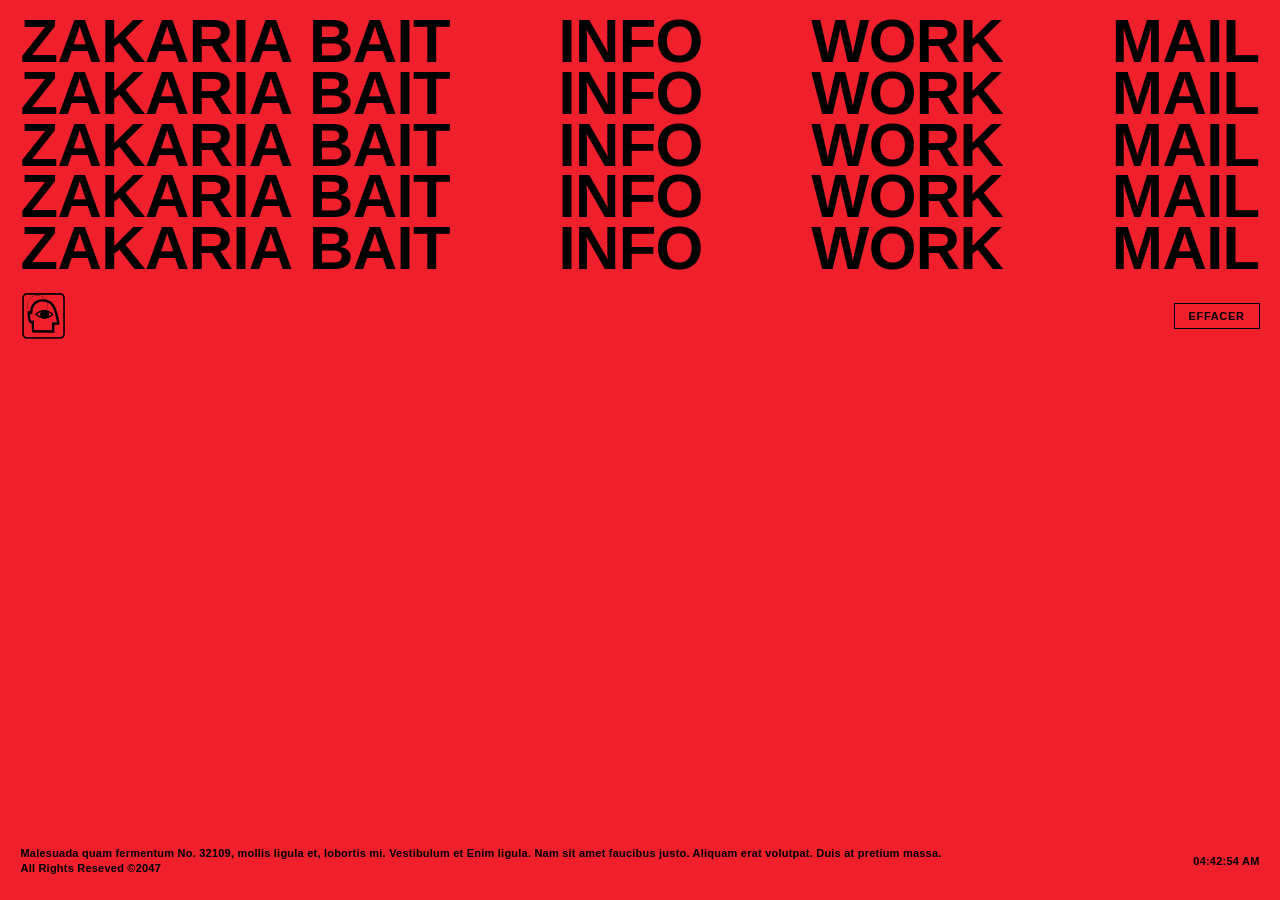
==== index.html @ ad9cece0 "Speed up the entrance animation on the index page" ====
<!DOCTYPE html>
<html lang="fr">
<head>
  <link rel="icon" type="image/png" href="favicon.png">
  <meta charset="UTF-8">
  <meta name="viewport" content="width=device-width, initial-scale=1.0">
  <title>ZAKARIA BAIT</title>

  <!-- Import officiel de la typographie Monument Extended -->
  <link href="https://fonts.cdnfonts.com/css/monument-extended" rel="stylesheet">

  <style>
    :root {
      --site-red: #ef202b;
      --site-black: #000000;
      --bg-color: var(--site-red);
      --text-color: var(--site-black);
    }

    * {
      box-sizing: border-box;
      margin: 0;
      padding: 0;
    }

    html, body {
      width: 100%;
      height: 100%;
      background-color: var(--bg-color);
      color: var(--text-color);
      font-family: 'Monument Extended', -apple-system, sans-serif;
      font-weight: 800;
      overflow-x: hidden;
      transition: background-color 0.25s ease, color 0.25s ease;
    }

    a {
      color: inherit;
      text-decoration: none;
      transition: opacity 0.15s ease;
    }
    a:hover {
      opacity: 0.75;
    }

    /* Conteneur principal */
    .site-wrapper {
      padding: 1.2vw 1.6vw;
      display: flex;
      flex-direction: column;
      min-height: 100vh;
      position: relative;
      z-index: 2;
    }

    /* Bloc des 5 lignes géantes */
    #hero-title-block {
      width: 100%;
      display: flex;
      flex-direction: column;
      user-select: none;
    }

    .hero-row {
      display: flex;
      justify-content: space-between;
      align-items: baseline;
      width: 100%;
      white-space: nowrap;
      font-size: clamp(1.4rem, 4.8vw, 7.5rem);
      line-height: 0.84; /* Interlignage ultra-serré */
      letter-spacing: -0.01em;
      text-transform: uppercase;
    }

    .name-wrapper {
      display: inline-flex;
    }

    /* Barre intermédiaire : Logo à gauche & Bouton Effacer à droite */
    .controls-bar {
      display: flex;
      justify-content: space-between;
      align-items: center;
      margin-top: 1.2rem;
      width: 100%;
    }

    /* Bouton Logo interactif */
    #themeToggleBtn {
      width: 46px;
      height: 46px;
      border: none;
      display: flex;
      align-items: center;
      justify-content: center;
      cursor: pointer;
      background: transparent;
      transition: transform 0.2s ease, opacity 0.2s ease;
      -webkit-tap-highlight-color: transparent;
    }
    #themeToggleBtn img {
      width: 100%;
      height: 100%;
      object-fit: contain;
      display: block;
      transition: filter 0.25s ease;
    }
    #themeToggleBtn:hover {
      transform: scale(1.05);
      opacity: 0.85;
    }
    #themeToggleBtn:active {
      transform: scale(0.95);
    }

    /* Bouton EFFACER */
    #clearDrawBtn {
      background: transparent;
      border: 1.5px solid currentColor;
      color: inherit;
      font-family: inherit;
      font-size: 11px;
      font-weight: 800;
      text-transform: uppercase;
      letter-spacing: 0.06em;
      padding: 6px 14px;
      cursor: pointer;
      transition: opacity 0.2s, background-color 0.2s;
    }
    #clearDrawBtn:hover {
      background: rgba(0, 0, 0, 0.08);
    }

    /* Canvas pour le tracé infini */
    #drawingCanvas {
      position: fixed;
      top: 0;
      left: 0;
      width: 100vw;
      height: 100vh;
      pointer-events: none;
      z-index: 1;
    }

    /* Pied de page (Footer) */
    .site-footer {
      margin-top: auto;
      display: flex;
      justify-content: space-between;
      align-items: center;
      font-size: 11px;
      font-weight: 700;
      letter-spacing: 0.02em;
      padding: 1.5rem 0 0.5rem 0;
      user-select: none;
      opacity: 0.95;
    }
    .footer-left {
      max-width: 75%;
      line-height: 1.4;
    }
    .footer-clock {
      font-variant-numeric: tabular-nums;
      white-space: nowrap;
    }

    /* Thème inversé (Noir ⇄ Rouge) */
    body.is-inverted {
      background-color: var(--site-black) !important;
      color: var(--site-red) !important;
    }
    body.is-inverted #clearDrawBtn:hover {
      background: rgba(239, 32, 43, 0.15);
    }
    /* Magie CSS : on transforme le logo noir en rouge lors de l'inversion du thème */
    body.is-inverted #themeToggleBtn img {
      filter: invert(24%) sepia(99%) saturate(7404%) hue-rotate(352deg) brightness(101%) contrast(92%);
    }

    /* ----------- RESPONSIVE MOBILE ----------- */
    @media (max-width: 768px) {
      .site-wrapper {
        padding: 4vw;
      }
      
      /* Cacher toutes les lignes sauf la première */
      #hero-title-block .hero-row:not(:first-child) {
        display: none;
      }

      /* Transformer la première ligne en colonne géante */
      #hero-title-block .hero-row:first-child {
        flex-direction: column;
        align-items: center;
        font-size: 15vw; /* Taille massive adaptée à l'écran mobile */
        line-height: 0.88;
      }

      /* Séparer ZAKARIA et BAIT sur deux lignes */
      .name-wrapper {
        flex-direction: column;
        align-items: center;
        width: 100%;
      }
      /* On cache l'espace utilisé sur ordinateur */
      .desktop-space {
        display: none;
      }

      .controls-bar {
        margin-top: 1.5rem;
      }

      .site-footer {
        flex-direction: column;
        align-items: flex-start;
        gap: 1rem;
        padding: 1rem 0;
      }
      .footer-left {
        max-width: 100%;
      }
    }
  
    /* --- ANIMATION D'ENTRÉE ÉLÉGANTE --- */
    @keyframes revealUp {
      0% {
        opacity: 0;
        transform: translateY(30px);
      }
      100% {
        opacity: 1;
        transform: translateY(0);
      }
    }
    @keyframes fadeIn {
      0% { opacity: 0; }
      100% { opacity: 1; }
    }

    #hero-title-block .hero-row {
      opacity: 0;
      animation: revealUp 0.8s cubic-bezier(0.16, 1, 0.3, 1) forwards;
    }
    
    #hero-title-block .hero-row:nth-child(1) { animation-delay: 0.05s; }
    #hero-title-block .hero-row:nth-child(2) { animation-delay: 0.1s; }
    #hero-title-block .hero-row:nth-child(3) { animation-delay: 0.15s; }
    #hero-title-block .hero-row:nth-child(4) { animation-delay: 0.2s; }
    #hero-title-block .hero-row:nth-child(5) { animation-delay: 0.25s; }

    .controls-bar, .site-footer {
      opacity: 0;
      animation: fadeIn 1s ease forwards;
      animation-delay: 0.35s;
    }

  </style>
</head>
<body>

  <!-- Canvas du trait infini -->
  <canvas id="drawingCanvas"></canvas>

  <div class="site-wrapper">

    <!-- Les 5 lignes étirées d'un bord à l'autre (seule la première est visible sur mobile) -->
    <div id="hero-title-block">
      <div class="hero-row">
        <div class="name-wrapper"><span>ZAKARIA</span><span class="desktop-space">&nbsp;</span><span>BAIT</span></div>
        <a href="info.html">INFO</a>
        <a href="work.html">WORK</a>
        <a href="mailto:zakaria-bait@outlook.com">MAIL</a>
      </div>
      <div class="hero-row">
        <div class="name-wrapper"><span>ZAKARIA</span><span class="desktop-space">&nbsp;</span><span>BAIT</span></div>
        <a href="info.html">INFO</a>
        <a href="work.html">WORK</a>
        <a href="mailto:zakaria-bait@outlook.com">MAIL</a>
      </div>
      <div class="hero-row">
        <div class="name-wrapper"><span>ZAKARIA</span><span class="desktop-space">&nbsp;</span><span>BAIT</span></div>
        <a href="info.html">INFO</a>
        <a href="work.html">WORK</a>
        <a href="mailto:zakaria-bait@outlook.com">MAIL</a>
      </div>
      <div class="hero-row">
        <div class="name-wrapper"><span>ZAKARIA</span><span class="desktop-space">&nbsp;</span><span>BAIT</span></div>
        <a href="info.html">INFO</a>
        <a href="work.html">WORK</a>
        <a href="mailto:zakaria-bait@outlook.com">MAIL</a>
      </div>
      <div class="hero-row">
        <div class="name-wrapper"><span>ZAKARIA</span><span class="desktop-space">&nbsp;</span><span>BAIT</span></div>
        <a href="info.html">INFO</a>
        <a href="work.html">WORK</a>
        <a href="mailto:zakaria-bait@outlook.com">MAIL</a>
      </div>
    </div>

    <!-- Barre sous le texte avec le Logo et le bouton Effacer -->
    <div class="controls-bar" id="controlsBar">
      <div id="themeToggleBtn" title="Inverser les couleurs">
        <img src="logo.png" alt="Logo Zakaria Bait">
      </div>
      <button id="clearDrawBtn">EFFACER</button>
    </div>

    <!-- Espace libre pour le dessin (le curseur trace ici) -->

    <!-- Pied de page avec mentions et horloge temps réel -->
    <footer class="site-footer">
      <div class="footer-left">
        Malesuada quam fermentum No. 32109, mollis ligula et, lobortis mi. Vestibulum et Enim ligula. Nam sit amet faucibus justo. Aliquam erat volutpat. Duis at pretium massa. All Rights Reseved ©2047
      </div>
      <div class="footer-clock" id="liveClock">--:--:-- --</div>
    </footer>

  </div>

  <script>
  (function() {
    const canvas = document.getElementById('drawingCanvas');
    const ctx = canvas.getContext('2d');
    const textFrame = document.getElementById('hero-title-block');
    const clearBtn = document.getElementById('clearDrawBtn');
    const toggleBtn = document.getElementById('themeToggleBtn');
    const clockEl = document.getElementById('liveClock');

    let isInverted = false;
    let currentStrokeColor = '#000000';

    // 1. Horloge en direct
    function updateClock() {
      const now = new Date();
      let hours = now.getHours();
      const minutes = String(now.getMinutes()).padStart(2, '0');
      const seconds = String(now.getSeconds()).padStart(2, '0');
      const ampm = hours >= 12 ? 'PM' : 'AM';
      hours = hours % 12;
      hours = hours ? String(hours).padStart(2, '0') : '12';
      clockEl.textContent = `${hours}:${minutes}:${seconds} ${ampm}`;
    }
    updateClock();
    setInterval(updateClock, 1000);

    // 2. Gestion de la résolution Retina pour le dessin
    function resizeCanvas() {
      const dpr = window.devicePixelRatio || 1;
      canvas.width = window.innerWidth * dpr;
      canvas.height = window.innerHeight * dpr;
      ctx.scale(dpr, dpr);
      
      ctx.strokeStyle = currentStrokeColor;
      ctx.lineWidth = 2.8;
      ctx.lineCap = 'round';
      ctx.lineJoin = 'round';
    }

    resizeCanvas();
    window.addEventListener('resize', resizeCanvas);

    // 3. Inversion des couleurs au clic sur le logo
    if (toggleBtn) {
      toggleBtn.addEventListener('click', function(e) {
        e.stopPropagation();
        isInverted = !isInverted;

        if (isInverted) {
          document.body.classList.add('is-inverted');
          currentStrokeColor = '#ef202b'; // Le trait devient rouge
        } else {
          document.body.classList.remove('is-inverted');
          currentStrokeColor = '#000000'; // Le trait redevient noir
        }

        ctx.strokeStyle = currentStrokeColor;
      });
    }

    // 4. Dessin au curseur (Fonctionne à la souris et au tactile)
    let lastX = null;
    let lastY = null;

    function handleDraw(x, y) {
      if (!textFrame) return;

      const rect = textFrame.getBoundingClientRect();
      
      // On vérifie si la position est sur le texte
      const isInsideText = (
        x >= rect.left &&
        x <= rect.right &&
        y >= rect.top &&
        y <= rect.bottom
      );

      // On permet de dessiner seulement là où il n'y a pas le grand bloc de texte
      if (!isInsideText) {
        if (lastX === null) {
          lastX = x;
          lastY = y;
        }
        ctx.strokeStyle = currentStrokeColor;
        ctx.beginPath();
        ctx.moveTo(lastX, lastY);
        ctx.lineTo(x, y);
        ctx.stroke();

        lastX = x;
        lastY = y;
      } else {
        lastX = null;
        lastY = null;
      }
    }

    window.addEventListener('pointermove', function(e) {
      handleDraw(e.clientX, e.clientY);
    });
    
    // Ajout du support pour les écrans tactiles (mobiles)
    window.addEventListener('touchmove', function(e) {
      handleDraw(e.touches[0].clientX, e.touches[0].clientY);
    }, { passive: true });

    window.addEventListener('pointerup', () => { lastX = null; lastY = null; });
    window.addEventListener('pointerleave', () => { lastX = null; lastY = null; });
    window.addEventListener('touchend', () => { lastX = null; lastY = null; });

    // 5. Bouton EFFACER
    clearBtn.addEventListener('click', function() {
      const dpr = window.devicePixelRatio || 1;
      ctx.clearRect(0, 0, canvas.width / dpr, canvas.height / dpr);
    });
  })();
  </script>
</body>
</html>
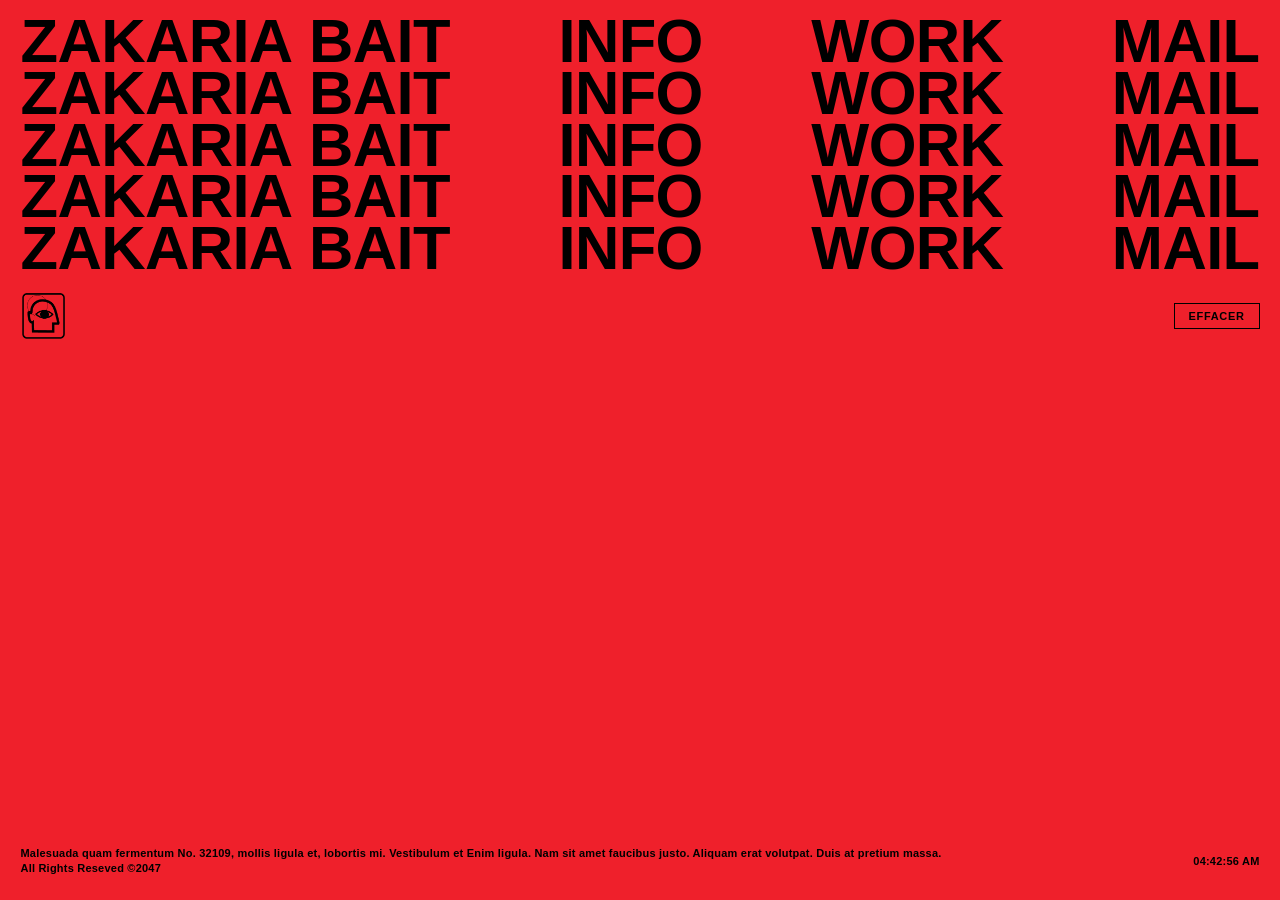
==== commit ede01bac: "Set entrance animation duration to 1.7s on index page" ====
--- a/index.html
+++ b/index.html
@@ -241,19 +241,19 @@
 
     #hero-title-block .hero-row {
       opacity: 0;
-      animation: revealUp 0.8s cubic-bezier(0.16, 1, 0.3, 1) forwards;
+      animation: revealUp 1.7s cubic-bezier(0.16, 1, 0.3, 1) forwards;
     }
     
-    #hero-title-block .hero-row:nth-child(1) { animation-delay: 0.05s; }
-    #hero-title-block .hero-row:nth-child(2) { animation-delay: 0.1s; }
-    #hero-title-block .hero-row:nth-child(3) { animation-delay: 0.15s; }
-    #hero-title-block .hero-row:nth-child(4) { animation-delay: 0.2s; }
-    #hero-title-block .hero-row:nth-child(5) { animation-delay: 0.25s; }
+    #hero-title-block .hero-row:nth-child(1) { animation-delay: 0.4s; }
+    #hero-title-block .hero-row:nth-child(2) { animation-delay: 0.4s; }
+    #hero-title-block .hero-row:nth-child(3) { animation-delay: 0.3s; }
+    #hero-title-block .hero-row:nth-child(4) { animation-delay: 0.4s; }
+    #hero-title-block .hero-row:nth-child(5) { animation-delay: 0.5s; }
 
     .controls-bar, .site-footer {
       opacity: 0;
-      animation: fadeIn 1s ease forwards;
-      animation-delay: 0.35s;
+      animation: fadeIn 1.5s ease forwards;
+      animation-delay: 1s;
     }
 
   </style>
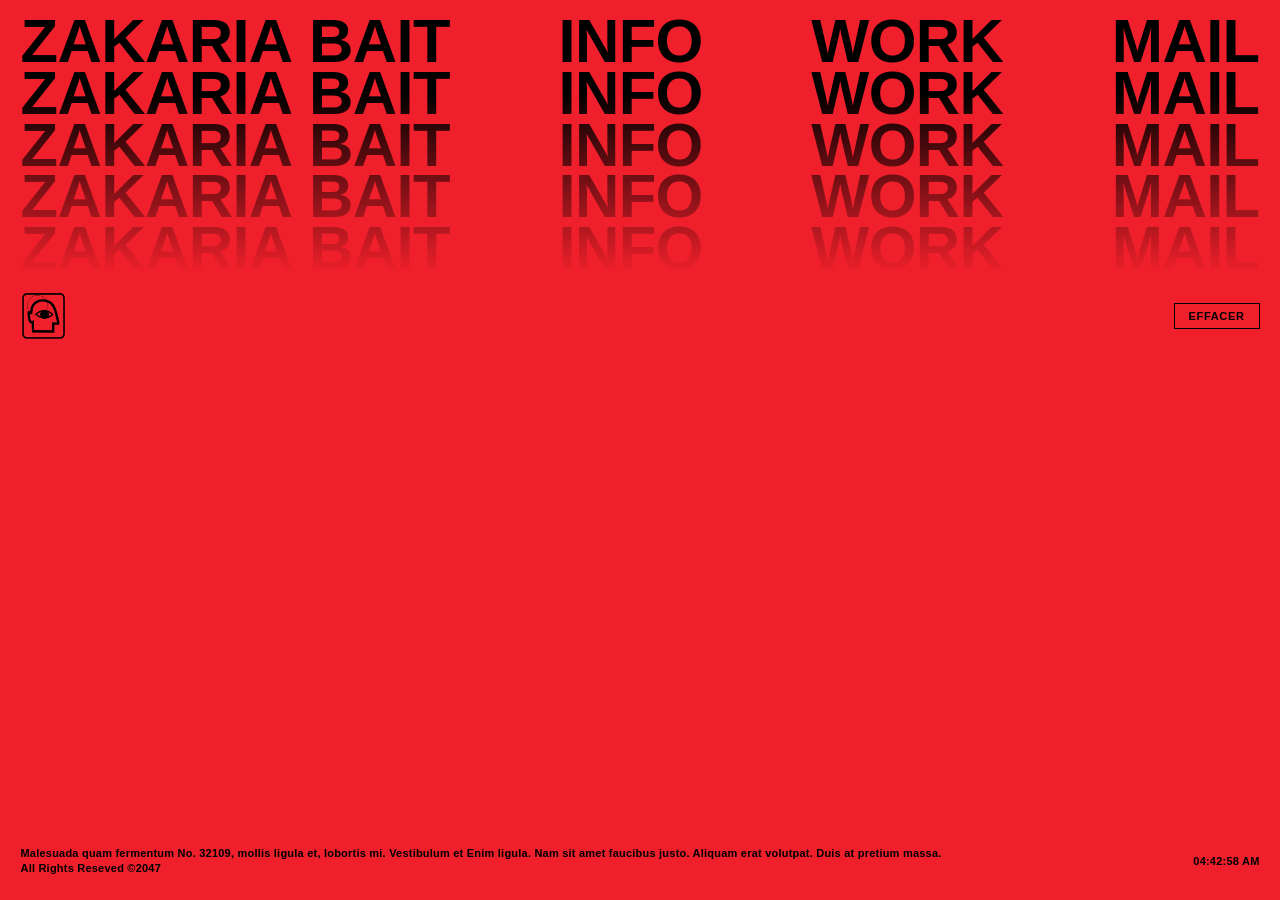
==== commit 9268d1e3: "Set animation duration to 1.9s and add a top-to-bottom fade gradient (opacity mask) on the hero text" ====
--- a/index.html
+++ b/index.html
@@ -59,6 +59,8 @@
       display: flex;
       flex-direction: column;
       user-select: none;
+      -webkit-mask-image: linear-gradient(to bottom, black 30%, transparent 100%);
+      mask-image: linear-gradient(to bottom, black 30%, transparent 100%);
     }
 
     .hero-row {
@@ -184,6 +186,11 @@
         padding: 4vw;
       }
       
+      
+      #hero-title-block {
+        -webkit-mask-image: none !important;
+        mask-image: none !important;
+      }
       /* Cacher toutes les lignes sauf la première */
       #hero-title-block .hero-row:not(:first-child) {
         display: none;
@@ -241,11 +248,11 @@
 
     #hero-title-block .hero-row {
       opacity: 0;
-      animation: revealUp 1.7s cubic-bezier(0.16, 1, 0.3, 1) forwards;
+      animation: revealUp 1.9s cubic-bezier(0.16, 1, 0.3, 1) forwards;
     }
     
-    #hero-title-block .hero-row:nth-child(1) { animation-delay: 0.4s; }
-    #hero-title-block .hero-row:nth-child(2) { animation-delay: 0.4s; }
+    #hero-title-block .hero-row:nth-child(1) { animation-delay: 0.1s; }
+    #hero-title-block .hero-row:nth-child(2) { animation-delay: 0.2s; }
     #hero-title-block .hero-row:nth-child(3) { animation-delay: 0.3s; }
     #hero-title-block .hero-row:nth-child(4) { animation-delay: 0.4s; }
     #hero-title-block .hero-row:nth-child(5) { animation-delay: 0.5s; }
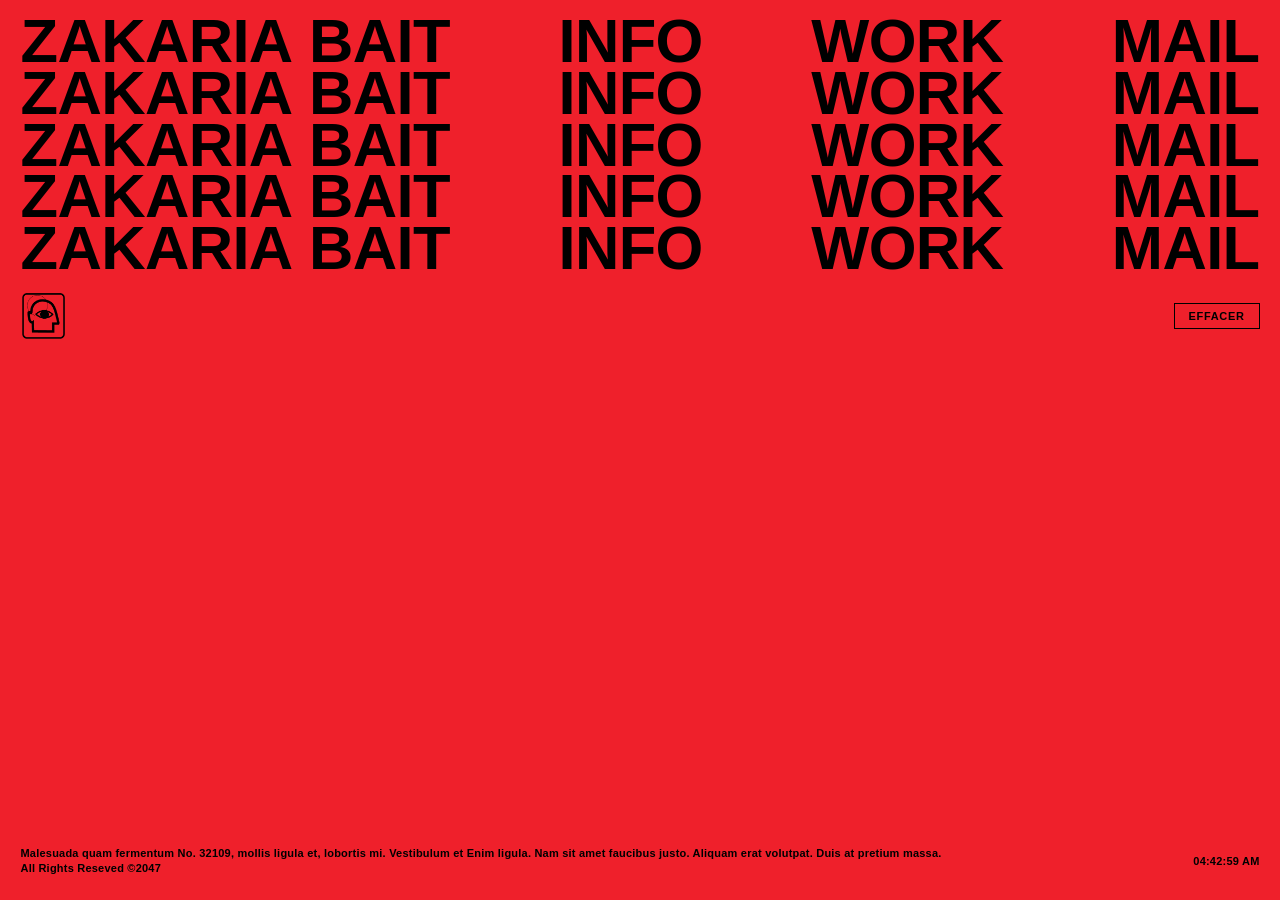
==== commit c7b095ef: "Remove the opacity gradient mask from the hero text" ====
--- a/index.html
+++ b/index.html
@@ -59,8 +59,6 @@
       display: flex;
       flex-direction: column;
       user-select: none;
-      -webkit-mask-image: linear-gradient(to bottom, black 30%, transparent 100%);
-      mask-image: linear-gradient(to bottom, black 30%, transparent 100%);
     }
 
     .hero-row {
@@ -185,12 +183,6 @@
       .site-wrapper {
         padding: 4vw;
       }
-      
-      
-      #hero-title-block {
-        -webkit-mask-image: none !important;
-        mask-image: none !important;
-      }
       /* Cacher toutes les lignes sauf la première */
       #hero-title-block .hero-row:not(:first-child) {
         display: none;
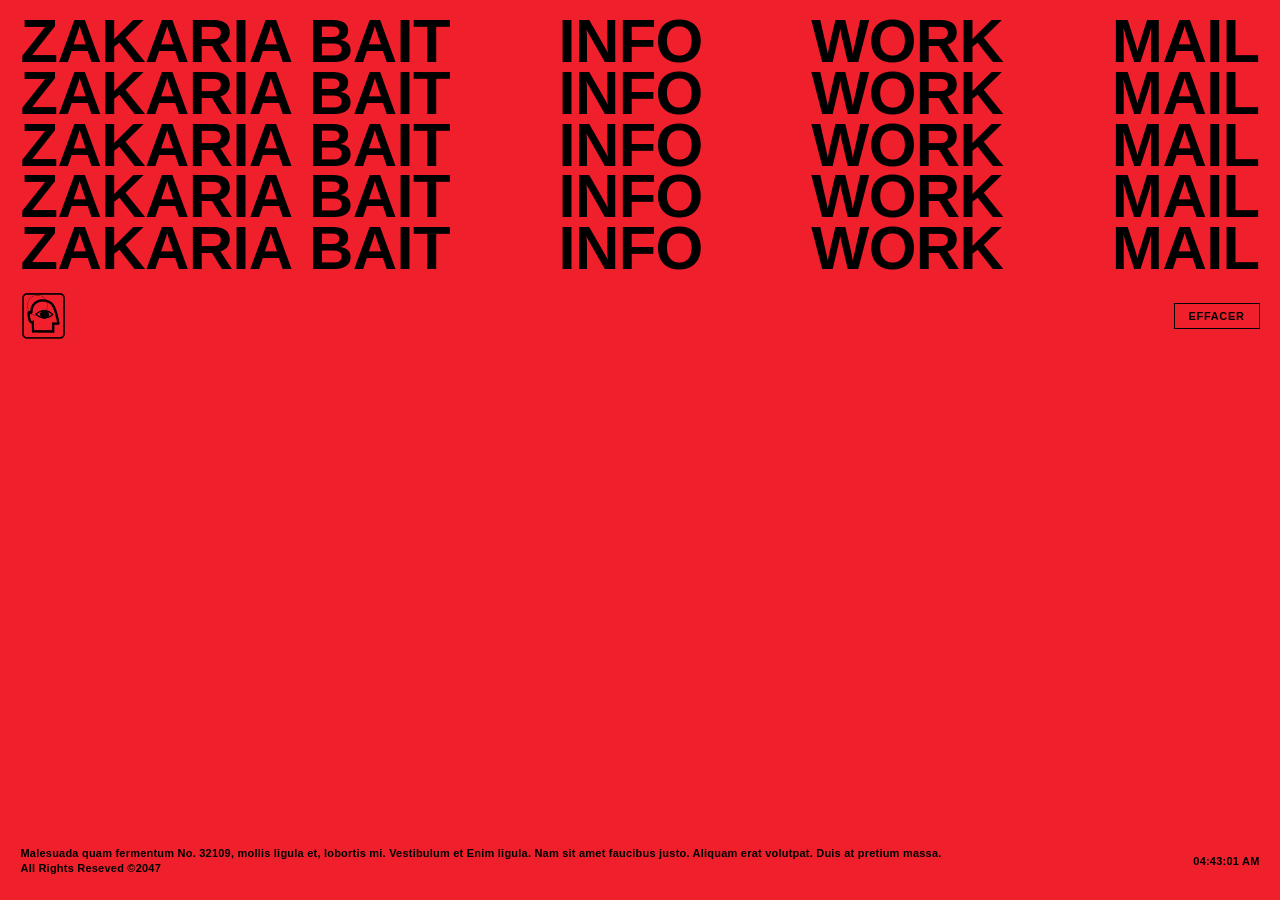
==== commit 045951a4: "Add subtle animated grain overlay to index page" ====
--- a/index.html
+++ b/index.html
@@ -255,9 +255,49 @@
       animation-delay: 1s;
     }
 
+  
+    /* --- OVERLAY GRAIN ANIMÉ --- */
+    .noise-overlay {
+      position: fixed;
+      top: -50%;
+      left: -50%;
+      right: -50%;
+      bottom: -50%;
+      width: 200%;
+      height: 200vh;
+      pointer-events: none;
+      z-index: 9999;
+      background: transparent url('data:image/svg+xml,%3Csvg viewBox="0 0 200 200" xmlns="http://www.w3.org/2000/svg"%3E%3Cfilter id="noiseFilter"%3E%3CfeTurbulence type="fractalNoise" baseFrequency="0.8" numOctaves="3" stitchTiles="stitch"/%3E%3CfeColorMatrix type="matrix" values="1 0 0 0 0, 1 0 0 0 0, 1 0 0 0 0, 0 0 0 1 0" /%3E%3C/filter%3E%3Crect width="100%25" height="100%25" filter="url(%23noiseFilter)"/%3E%3C/svg%3E"0 0 200 200" xmlns="http://www.w3.org/2000/svg"%3E%3Cfilter id="noiseFilter"%3E%3CfeTurbulence type="fractalNoise" baseFrequency="0.8" numOctaves="3" stitchTiles="stitch"/%3E%3C/filter%3E%3Crect width="100%25" height="100%25" filter="url(%23noiseFilter)"/%3E%3C/svg%3E');
+      opacity: 0.06;
+      animation: noiseAnim 0.6s steps(1) infinite;
+    }
+    
+    body.is-inverted .noise-overlay {
+      opacity: 0.06;
+      mix-blend-mode: screen;
+    }
+
+    @keyframes noiseAnim {
+      0% { transform: translate(0, 0); }
+      10% { transform: translate(-5%, -5%); }
+      20% { transform: translate(-10%, 5%); }
+      30% { transform: translate(5%, -10%); }
+      40% { transform: translate(-5%, 15%); }
+      50% { transform: translate(-10%, 5%); }
+      60% { transform: translate(15%, 0); }
+      70% { transform: translate(0, 15%); }
+      80% { transform: translate(3%, 35%); }
+      90% { transform: translate(-10%, 10%); }
+      100% { transform: translate(0, 0); }
+    }
+
   </style>
 </head>
 <body>
+
+  <!-- Grain animé -->
+  <div class="noise-overlay"></div>
+
 
   <!-- Canvas du trait infini -->
   <canvas id="drawingCanvas"></canvas>
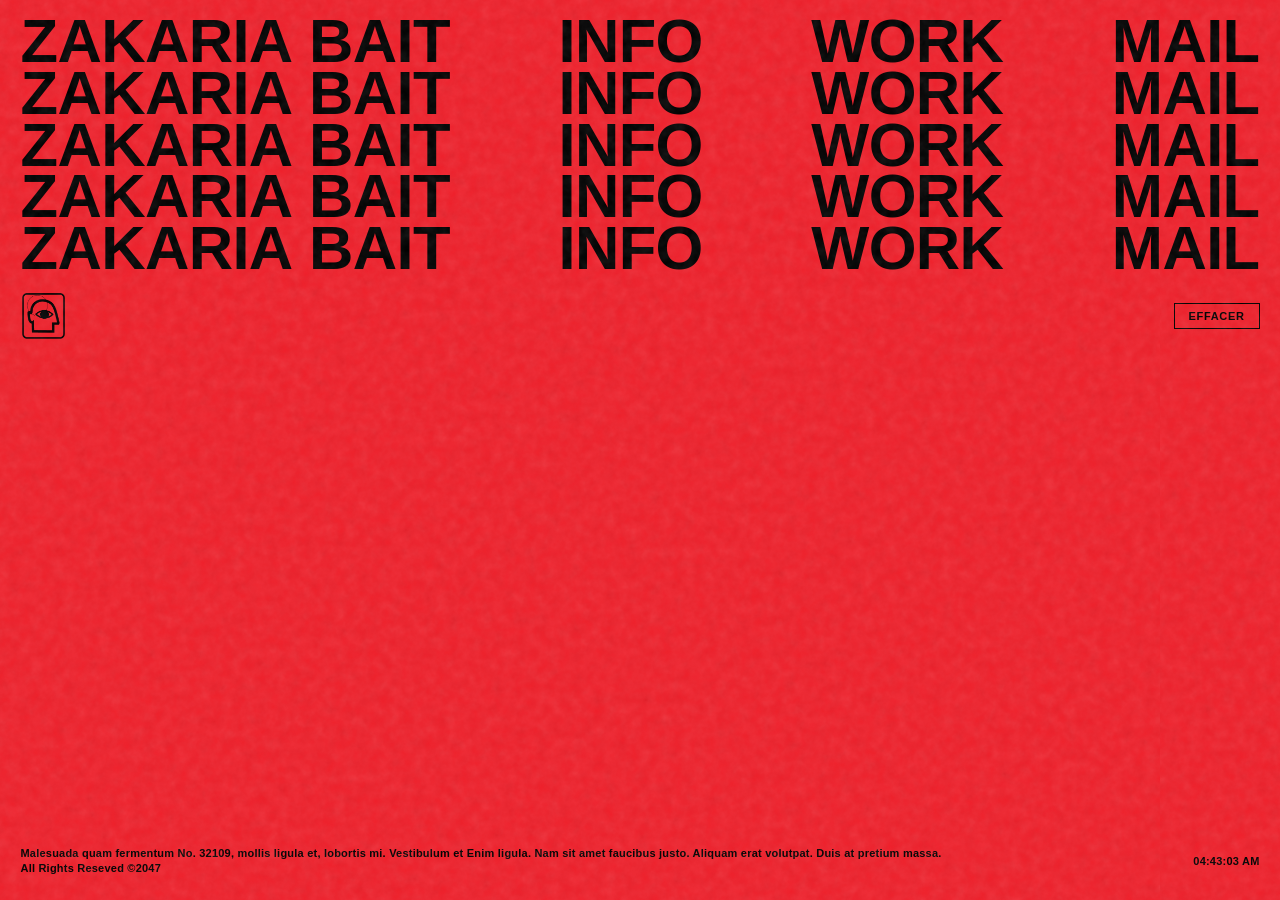
==== commit 4147a55b: "Fix SVG grain URL syntax and increase grain opacity for better visibility" ====
--- a/index.html
+++ b/index.html
@@ -267,13 +267,13 @@
       height: 200vh;
       pointer-events: none;
       z-index: 9999;
-      background: transparent url('data:image/svg+xml,%3Csvg viewBox="0 0 200 200" xmlns="http://www.w3.org/2000/svg"%3E%3Cfilter id="noiseFilter"%3E%3CfeTurbulence type="fractalNoise" baseFrequency="0.8" numOctaves="3" stitchTiles="stitch"/%3E%3CfeColorMatrix type="matrix" values="1 0 0 0 0, 1 0 0 0 0, 1 0 0 0 0, 0 0 0 1 0" /%3E%3C/filter%3E%3Crect width="100%25" height="100%25" filter="url(%23noiseFilter)"/%3E%3C/svg%3E"0 0 200 200" xmlns="http://www.w3.org/2000/svg"%3E%3Cfilter id="noiseFilter"%3E%3CfeTurbulence type="fractalNoise" baseFrequency="0.8" numOctaves="3" stitchTiles="stitch"/%3E%3C/filter%3E%3Crect width="100%25" height="100%25" filter="url(%23noiseFilter)"/%3E%3C/svg%3E');
-      opacity: 0.06;
+      background: transparent url("data:image/svg+xml,%3Csvg viewBox='0 0 200 200' xmlns='http://www.w3.org/2000/svg'%3E%3Cfilter id='noiseFilter'%3E%3CfeTurbulence type='fractalNoise' baseFrequency='0.8' numOctaves='3' stitchTiles='stitch'/%3E%3CfeColorMatrix type='matrix' values='1 0 0 0 0, 1 0 0 0 0, 1 0 0 0 0, 0 0 0 1 0' /%3E%3C/filter%3E%3Crect width='100%25' height='100%25' filter='url(%23noiseFilter)'/%3E%3C/svg%3E");
+      opacity: 0.12;
       animation: noiseAnim 0.6s steps(1) infinite;
     }
     
     body.is-inverted .noise-overlay {
-      opacity: 0.06;
+      opacity: 0.15;
       mix-blend-mode: screen;
     }
 
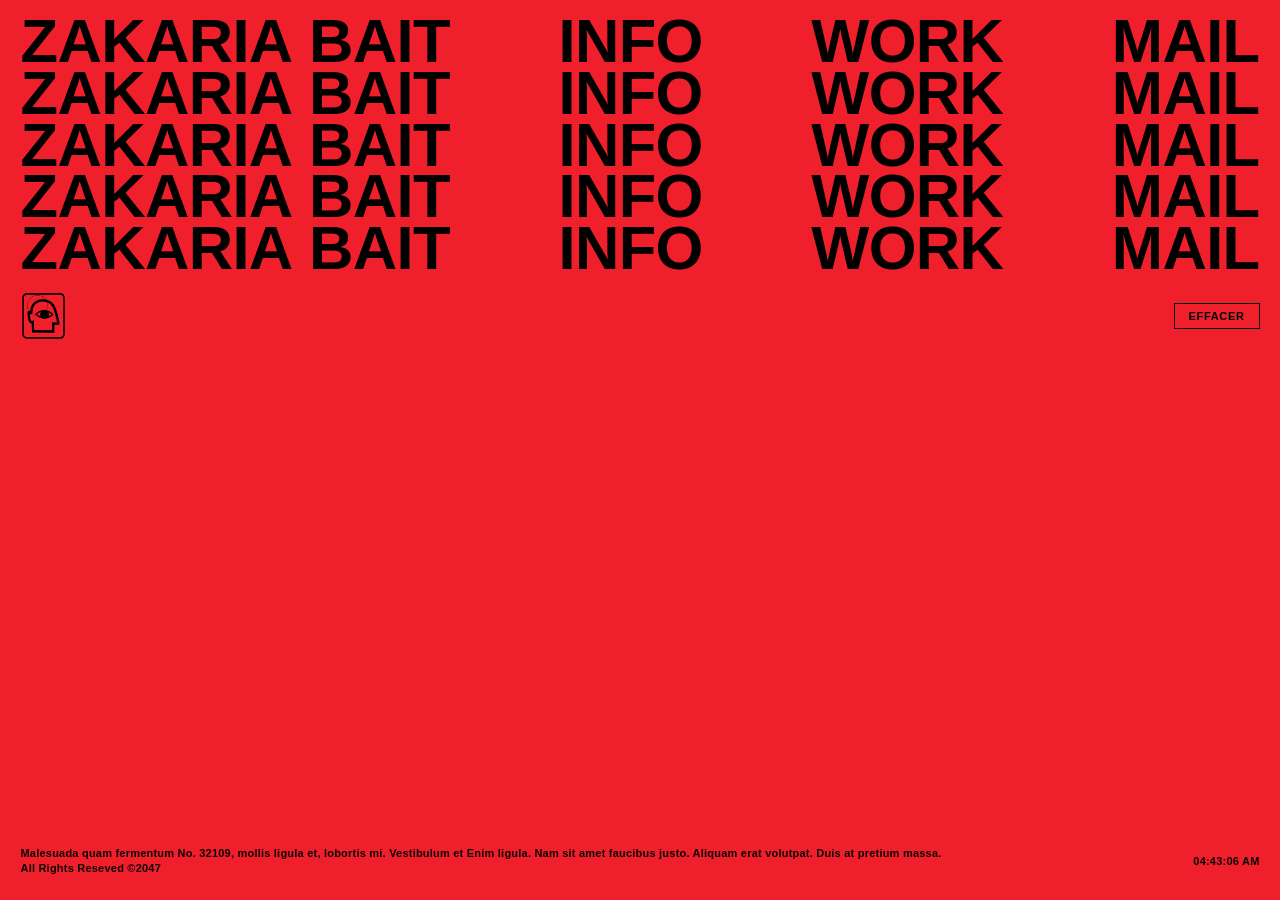
==== commit 1069f85d: "Remove all entrance animations and grain overlay - clean static site" ====
--- a/index.html
+++ b/index.html
@@ -221,85 +221,11 @@
         max-width: 100%;
       }
     }
-  
-    /* --- ANIMATION D'ENTRÉE ÉLÉGANTE --- */
-    @keyframes revealUp {
-      0% {
-        opacity: 0;
-        transform: translateY(30px);
-      }
-      100% {
-        opacity: 1;
-        transform: translateY(0);
-      }
-    }
-    @keyframes fadeIn {
-      0% { opacity: 0; }
-      100% { opacity: 1; }
-    }
-
-    #hero-title-block .hero-row {
-      opacity: 0;
-      animation: revealUp 1.9s cubic-bezier(0.16, 1, 0.3, 1) forwards;
-    }
-    
-    #hero-title-block .hero-row:nth-child(1) { animation-delay: 0.1s; }
-    #hero-title-block .hero-row:nth-child(2) { animation-delay: 0.2s; }
-    #hero-title-block .hero-row:nth-child(3) { animation-delay: 0.3s; }
-    #hero-title-block .hero-row:nth-child(4) { animation-delay: 0.4s; }
-    #hero-title-block .hero-row:nth-child(5) { animation-delay: 0.5s; }
-
-    .controls-bar, .site-footer {
-      opacity: 0;
-      animation: fadeIn 1.5s ease forwards;
-      animation-delay: 1s;
-    }
-
-  
-    /* --- OVERLAY GRAIN ANIMÉ --- */
-    .noise-overlay {
-      position: fixed;
-      top: -50%;
-      left: -50%;
-      right: -50%;
-      bottom: -50%;
-      width: 200%;
-      height: 200vh;
-      pointer-events: none;
-      z-index: 9999;
-      background: transparent url("data:image/svg+xml,%3Csvg viewBox='0 0 200 200' xmlns='http://www.w3.org/2000/svg'%3E%3Cfilter id='noiseFilter'%3E%3CfeTurbulence type='fractalNoise' baseFrequency='0.8' numOctaves='3' stitchTiles='stitch'/%3E%3CfeColorMatrix type='matrix' values='1 0 0 0 0, 1 0 0 0 0, 1 0 0 0 0, 0 0 0 1 0' /%3E%3C/filter%3E%3Crect width='100%25' height='100%25' filter='url(%23noiseFilter)'/%3E%3C/svg%3E");
-      opacity: 0.12;
-      animation: noiseAnim 0.6s steps(1) infinite;
-    }
-    
-    body.is-inverted .noise-overlay {
-      opacity: 0.15;
-      mix-blend-mode: screen;
-    }
-
-    @keyframes noiseAnim {
-      0% { transform: translate(0, 0); }
-      10% { transform: translate(-5%, -5%); }
-      20% { transform: translate(-10%, 5%); }
-      30% { transform: translate(5%, -10%); }
-      40% { transform: translate(-5%, 15%); }
-      50% { transform: translate(-10%, 5%); }
-      60% { transform: translate(15%, 0); }
-      70% { transform: translate(0, 15%); }
-      80% { transform: translate(3%, 35%); }
-      90% { transform: translate(-10%, 10%); }
-      100% { transform: translate(0, 0); }
-    }
-
-  </style>
+</style>
 </head>
 <body>
 
-  <!-- Grain animé -->
-  <div class="noise-overlay"></div>
-
-
-  <!-- Canvas du trait infini -->
+<!-- Canvas du trait infini -->
   <canvas id="drawingCanvas"></canvas>
 
   <div class="site-wrapper">
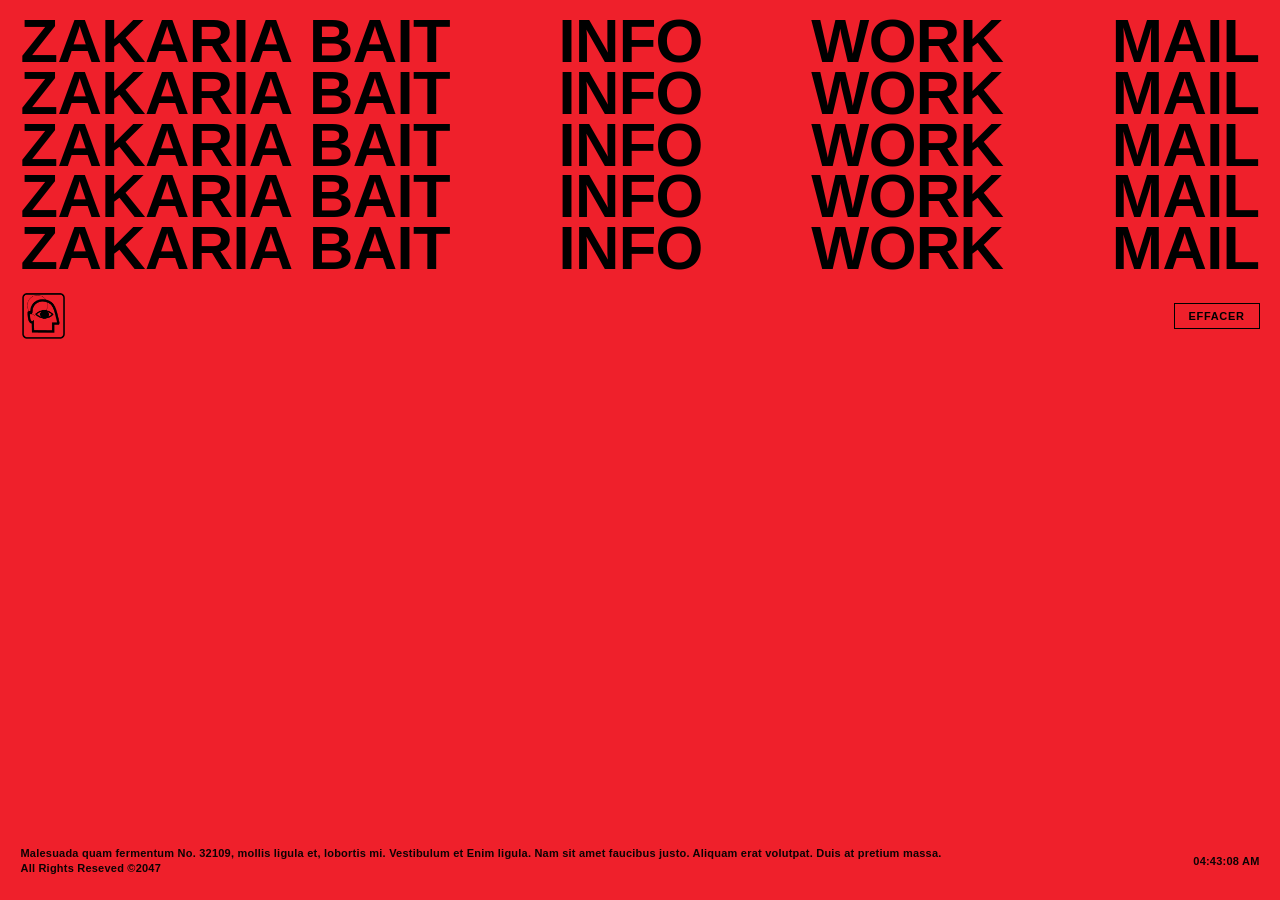
==== commit 06dacba9: "Masquer totalement le curseur natif sur desktop et activer le curseur GSAP sur toutes les pages" ====
--- a/index.html
+++ b/index.html
@@ -222,6 +222,7 @@
       }
     }
 </style>
+  <link rel="stylesheet" href="cursor.css">
 </head>
 <body>
 
@@ -401,5 +402,9 @@
     });
   })();
   </script>
+
+  <!-- GSAP & Clean Cursor -->
+  <script src="https://cdnjs.cloudflare.com/ajax/libs/gsap/3.12.5/gsap.min.js"></script>
+  <script src="cursor.js"></script>
 </body>
 </html>
--- a/cursor.css
+++ b/cursor.css
@@ -0,0 +1,102 @@
+/* ==========================================================================
+   GSAP CUSTOM CURSOR (Ultra-stable & Pure CSS Fallback)
+   ========================================================================== */
+
+@media (pointer: fine) {
+  /* Masque complètement le curseur système natif partout sur ordinateur */
+  *, *::before, *::after, html, body, a, button {
+    cursor: none !important;
+  }
+
+  .custom-cursor-dot,
+  .custom-cursor-follower {
+    position: fixed;
+    top: 0;
+    left: 0;
+    border-radius: 50%;
+    pointer-events: none;
+    z-index: 99999;
+    will-change: transform;
+    opacity: 0;
+    transition: opacity 0.25s ease;
+  }
+
+  .custom-cursor-dot {
+    width: 6px;
+    height: 6px;
+    background-color: #000000;
+    transform: translate(-50%, -50%);
+  }
+
+  .custom-cursor-follower {
+    width: 36px;
+    height: 36px;
+    border: 1px solid rgba(0, 0, 0, 0.35);
+    background-color: transparent;
+    transform: translate(-50%, -50%);
+    display: flex;
+    align-items: center;
+    justify-content: center;
+    font-family: 'Satoshi', -apple-system, sans-serif;
+    font-size: 10px;
+    font-weight: 700;
+    letter-spacing: 0.05em;
+    color: transparent;
+    transition: width 0.25s cubic-bezier(0.16, 1, 0.3, 1),
+                height 0.25s cubic-bezier(0.16, 1, 0.3, 1),
+                background-color 0.25s ease,
+                border-color 0.25s ease,
+                color 0.2s ease;
+  }
+
+  /* État visible quand la souris bouge */
+  body.cursor-active .custom-cursor-dot,
+  body.cursor-active .custom-cursor-follower {
+    opacity: 1;
+  }
+
+  /* État : Survol d'un lien ou bouton (agrandissement subtil) */
+  .custom-cursor-follower.is-hover-link {
+    width: 52px;
+    height: 52px;
+    border-color: #000000;
+    background-color: rgba(0, 0, 0, 0.04);
+  }
+
+  /* État : Survol d'un projet (Badge VIEW brutaliste) */
+  .custom-cursor-follower.is-hover-project {
+    width: 68px;
+    height: 68px;
+    background-color: #000000;
+    border-color: #000000;
+    color: #ffffff;
+  }
+
+  /* Thème inversé (si body.is-inverted) */
+  body.is-inverted .custom-cursor-dot {
+    background-color: #ef202b;
+  }
+  body.is-inverted .custom-cursor-follower {
+    border-color: rgba(239, 32, 43, 0.5);
+  }
+  body.is-inverted .custom-cursor-follower.is-hover-link {
+    border-color: #ef202b;
+    background-color: rgba(239, 32, 43, 0.08);
+  }
+  body.is-inverted .custom-cursor-follower.is-hover-project {
+    background-color: #ef202b;
+    border-color: #ef202b;
+    color: #000000;
+  }
+}
+
+/* Sur mobile/tablette : aucun curseur custom */
+@media (pointer: coarse), (max-width: 820px) {
+  .custom-cursor-dot,
+  .custom-cursor-follower {
+    display: none !important;
+  }
+  *, *::before, *::after, html, body, a, button {
+    cursor: auto !important;
+  }
+}
